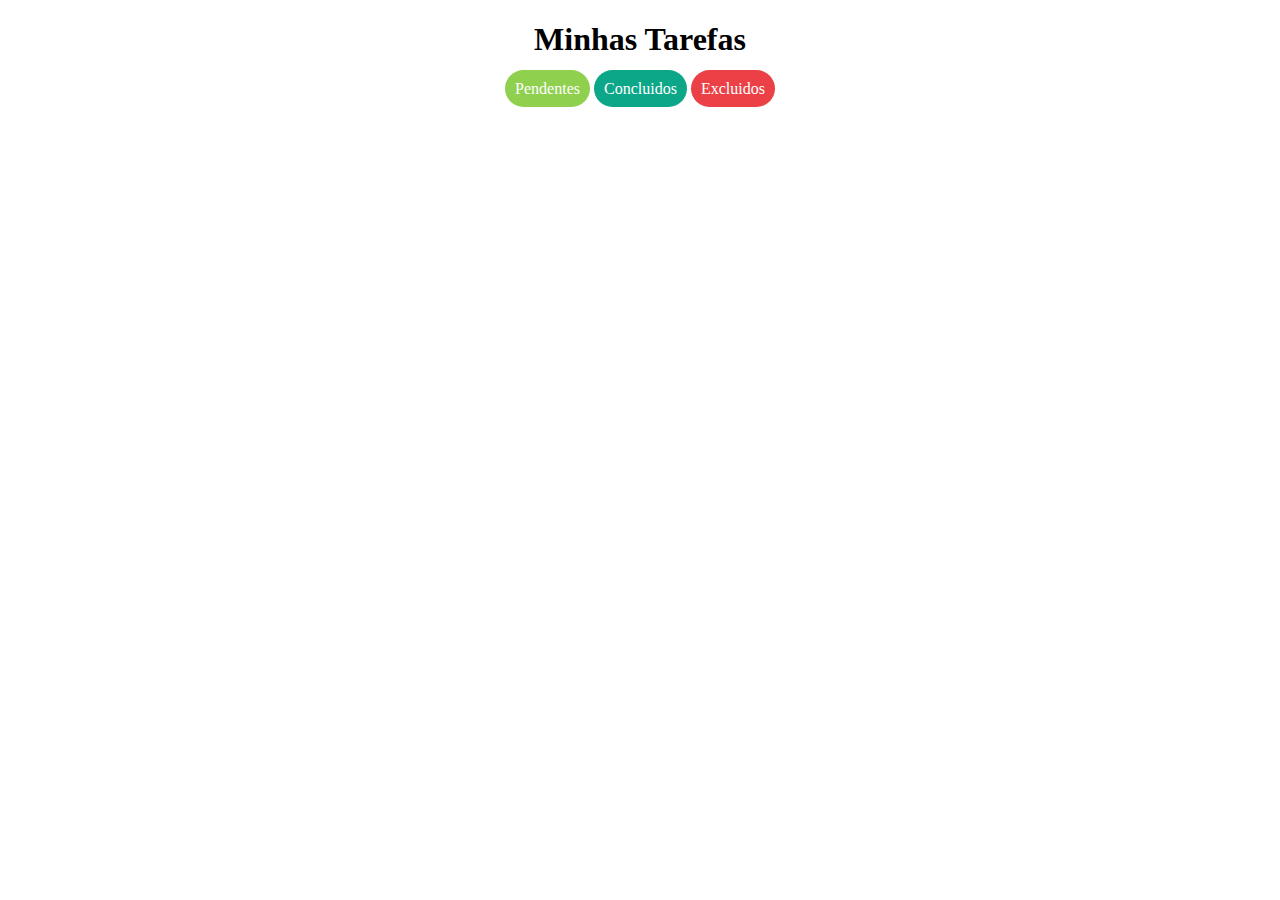
==== index.html @ 24ac26bd "inicio do projeto!" ====
<!DOCTYPE html>
<html lang="en">

<head>
    <meta charset="UTF-8">
    <meta http-equiv="X-UA-Compatible" content="IE=edge">
    <meta name="viewport" content="width=device-width, initial-scale=1.0">
    <title>Tabela de tarefas</title>
    <link rel="stylesheet" href="style.css">
</head>

<body>
    <h1 id="titulo">Minhas Tarefas</h1>
    <div id="div1">
     <nav>
        <a href="" id="pendentes" class="links">Pendentes</a>
        <a href="" id="concluidos" class="links">Concluidos</a>
        <a href="" id="excluidas" class="links">Excluidos</a>
     </nav>
    </div>
</body>

</html>
---- style.css ----
#titulo {
text-align: center;
font-style: normal;
}

#div1 {
text-align: center;

}


.links {
    padding: 10px;
    border-radius: 100px;
    color: white;
    text-decoration: none;
}


#pendentes{
    background-color:#8FD14F;
}

#concluidos {
  background-color: #0CA789;
}

#excluidas {
  background-color: #EB4045;
}
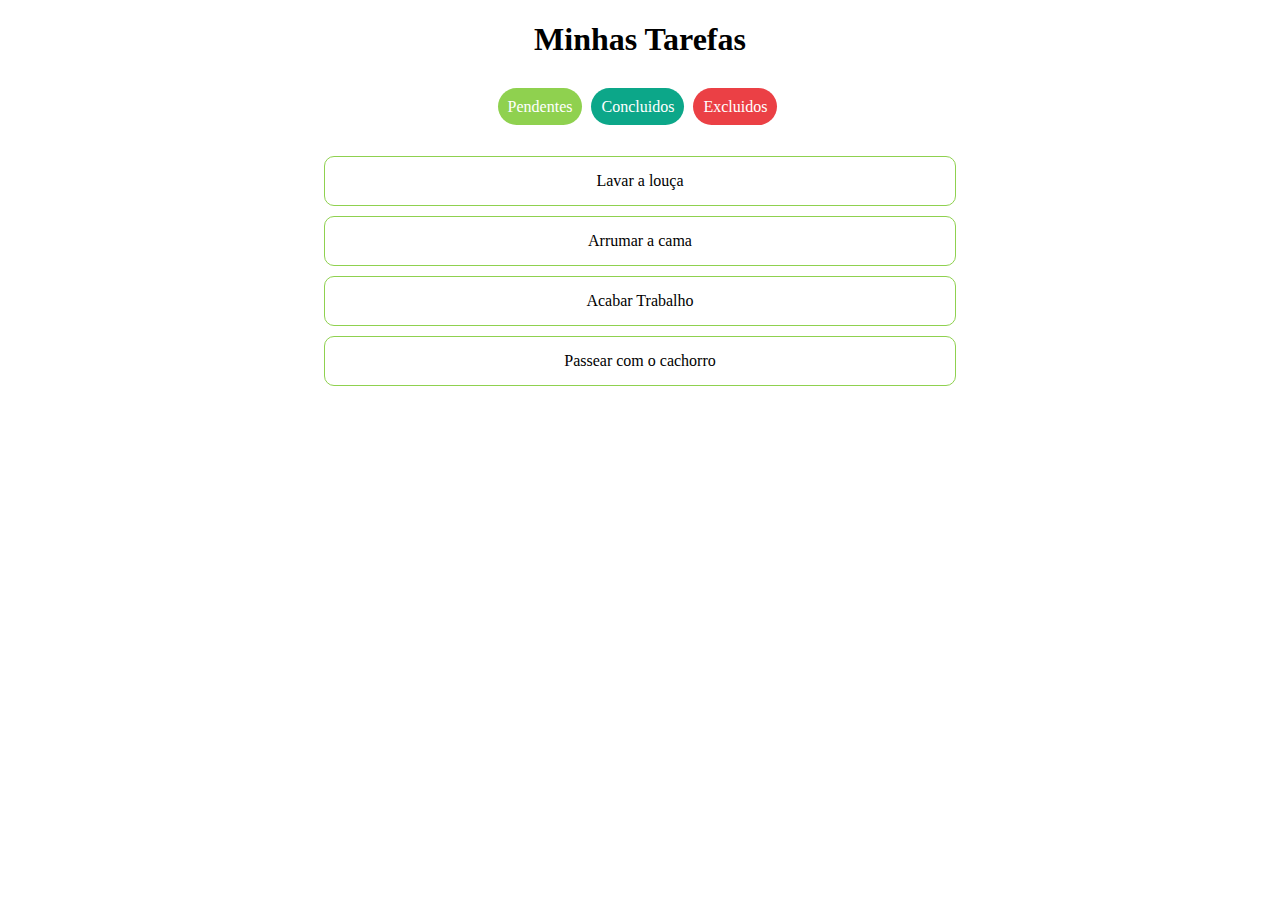
==== commit c469f11b: "primeira etapa finalizada" ====
--- a/index.html
+++ b/index.html
@@ -12,12 +12,21 @@
 <body>
     <h1 id="titulo">Minhas Tarefas</h1>
     <div id="div1">
-     <nav>
-        <a href="" id="pendentes" class="links">Pendentes</a>
-        <a href="" id="concluidos" class="links">Concluidos</a>
-        <a href="" id="excluidas" class="links">Excluidos</a>
-     </nav>
+        <nav>
+            <a href="" id="pendentes" class="links">Pendentes</a>
+            <a href="" id="concluidos" class="links">Concluidos</a>
+            <a href="" id="excluidas" class="links">Excluidos</a>
+        </nav>
     </div>
+
+    <div id="div2">
+        <p class="tarefas">Lavar a louça</p>
+        <p class="tarefas">Arrumar a cama</p>
+        <p class="tarefas">Acabar Trabalho</p>
+        <p class="tarefas">Passear com o cachorro</p>
+    </div>
+
+
 </body>
 
 </html>--- a/style.css
+++ b/style.css
@@ -1,21 +1,22 @@
 #titulo {
 text-align: center;
 font-style: normal;
+margin-bottom: 40px;
 }
 
 #div1 {
 text-align: center;
+margin-bottom: 40px;
 
 }
-
 
 .links {
     padding: 10px;
     border-radius: 100px;
     color: white;
     text-decoration: none;
+    margin: 00px 05px 10px 00px;
 }
-
 
 #pendentes{
     background-color:#8FD14F;
@@ -27,4 +28,18 @@
 
 #excluidas {
   background-color: #EB4045;
-}+}
+
+#div2{
+    text-align: center;
+    width: 50%;
+    margin: 0 auto;
+}
+
+.tarefas {
+    padding: 15px;
+    border: 01px solid #8FD14F;
+    border-radius: 10px;
+    background-color: rgba(0, 0, 0, 0);
+    margin: 10px 0px 05px 0px ;
+}
